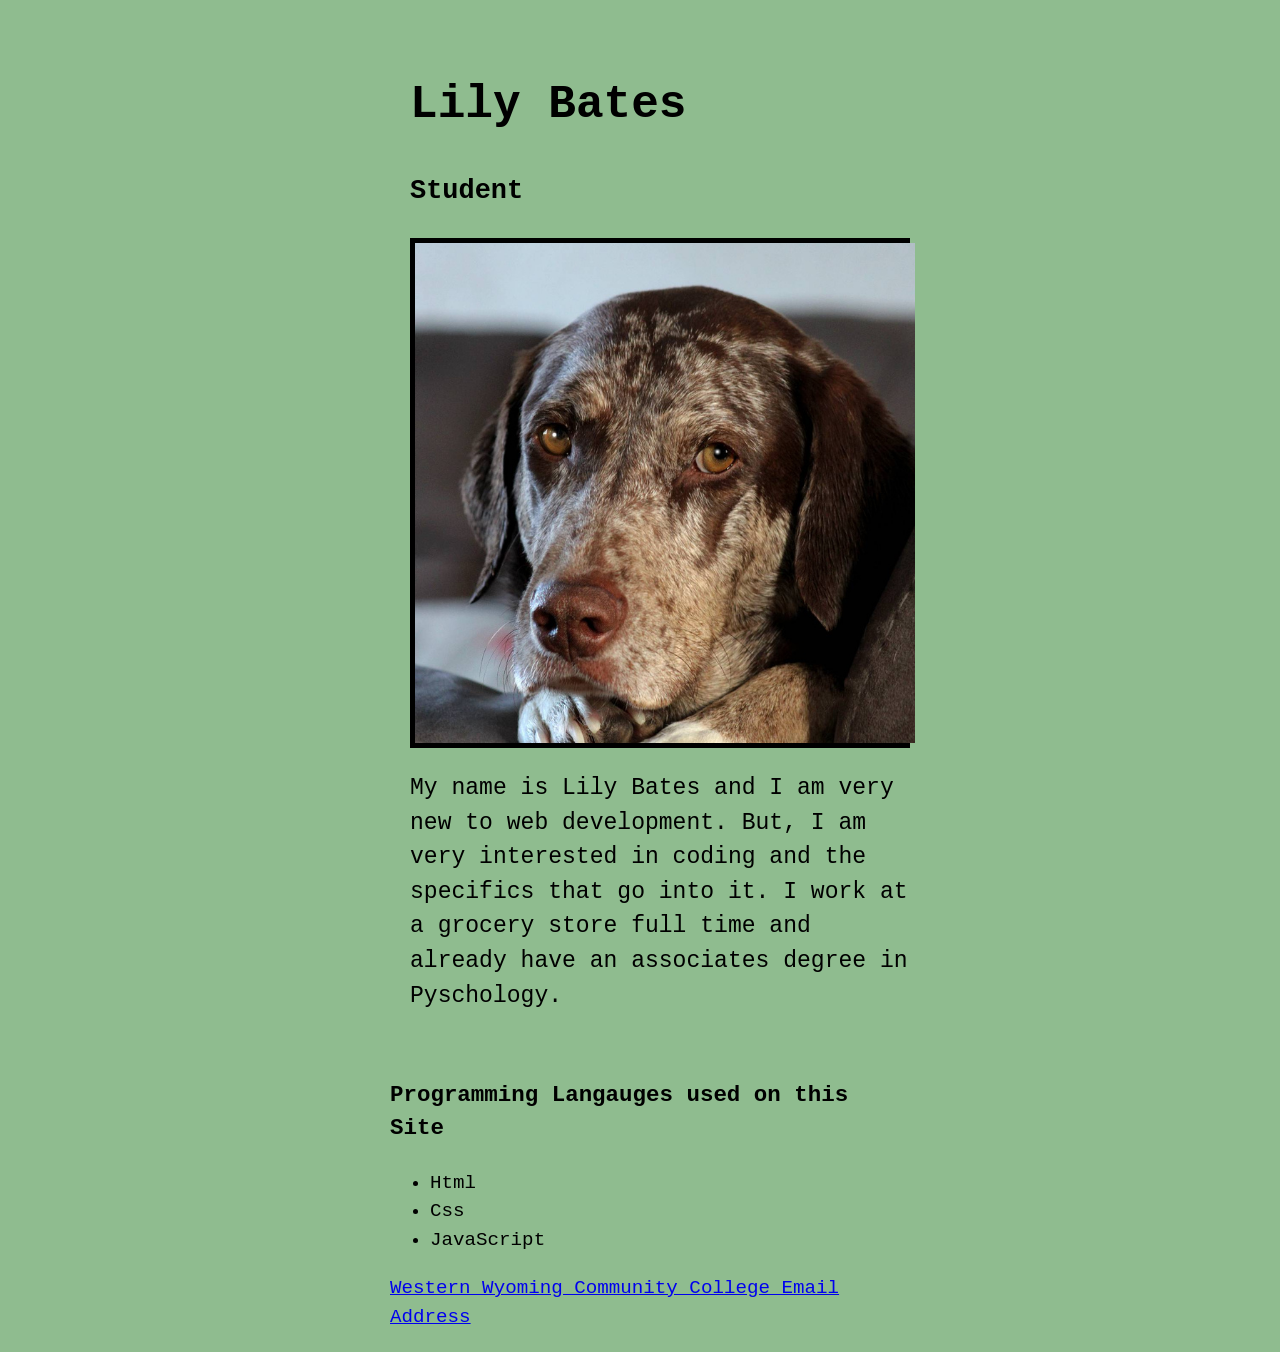
==== index.html @ d55552bf "deleted extra image" ====
<head> 
    <link rel="stylesheet" href="styles.css" />

</head>


<title> Lily Bates COSC1350 </title>

<header>

<h1> Lily Bates </h1>
<h3> Student </h3>
 <div class="box">
    <img
      alt="Picture of Charlotte"
      src="Untitled design.png" />
  </div>

<p> My name is Lily Bates and I am very new to web development. But, I am very interested in coding and the specifics that go into it. I work at a grocery store full time and already have an associates degree in Pyschology. </p>
</header>
<body> 
<div> 
    <h3> Programming Langauges used on this Site </h3>
    <ul>
        <li> Html </li>
        <li> Css </li>
        <li> JavaScript </li>
    </ul>
</div>
</body>
<footer> 
    <a href="LilyBates@westernwyoming.edu"> Western Wyoming Community College Email Address </a>
</footer>
---- styles.css ----
html {
    background-color: darkseagreen;
    
} 
title {
    margin: auto;
    font-family: 'Courier New', Courier, monospace;
}
header {
   margin: auto;
    font: 1.2em / 1.5 system-ui;
    padding: 20px;
 width: 500px;
 font-family: 'Courier New', Courier, monospace;
 .box {
     border: 5px solid rgb(0, 0, 0);
  width: auto;
}
}


body { 
     margin: auto;
    font: 1.2em / 1.5 system-ui;
    padding: 20px;
 width: 500px;
 font-family: 'Courier New', Courier, monospace;
}
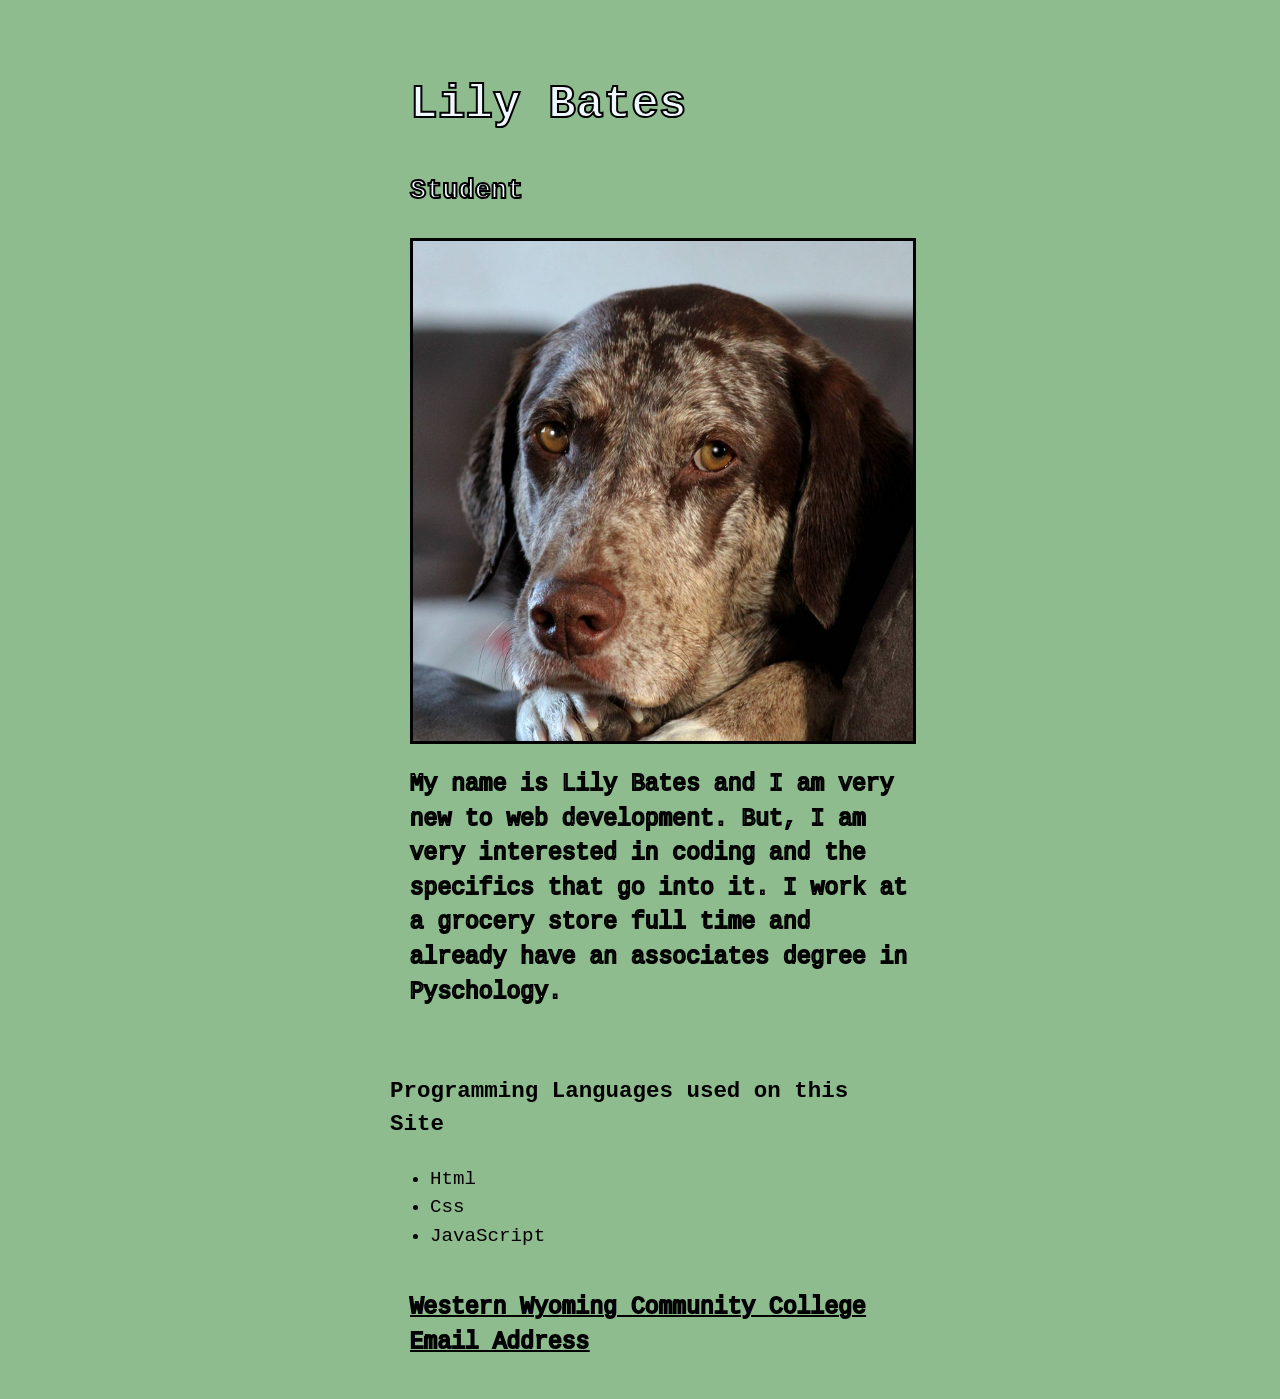
==== commit eddc7d34: "added footer font" ====
--- a/index.html
+++ b/index.html
@@ -20,7 +20,7 @@
 </header>
 <body> 
 <div> 
-    <h3> Programming Langauges used on this Site </h3>
+    <h3> Programming Languages used on this Site </h3>
     <ul>
         <li> Html </li>
         <li> Css </li>
--- a/styles.css
+++ b/styles.css
@@ -9,12 +9,15 @@
 header {
    margin: auto;
     font: 1.2em / 1.5 system-ui;
+    color: aliceblue;
+    -webkit-text-stroke: 2px black;
     padding: 20px;
  width: 500px;
  font-family: 'Courier New', Courier, monospace;
+ 
  .box {
-     border: 5px solid rgb(0, 0, 0);
-  width: auto;
+     border: 3px solid rgb(0, 0, 0);
+  width: 500px;
 }
 }
 
@@ -25,4 +28,14 @@
     padding: 20px;
  width: 500px;
  font-family: 'Courier New', Courier, monospace;
-}+}
+
+footer {
+    margin: auto;
+    font: 1.2em / 1.5 system-ui;
+    color: aliceblue;
+    -webkit-text-stroke: 2px black;
+    padding: 20px;
+ width: 500px;
+ font-family: 'Courier New', Courier, monospace;
+} 
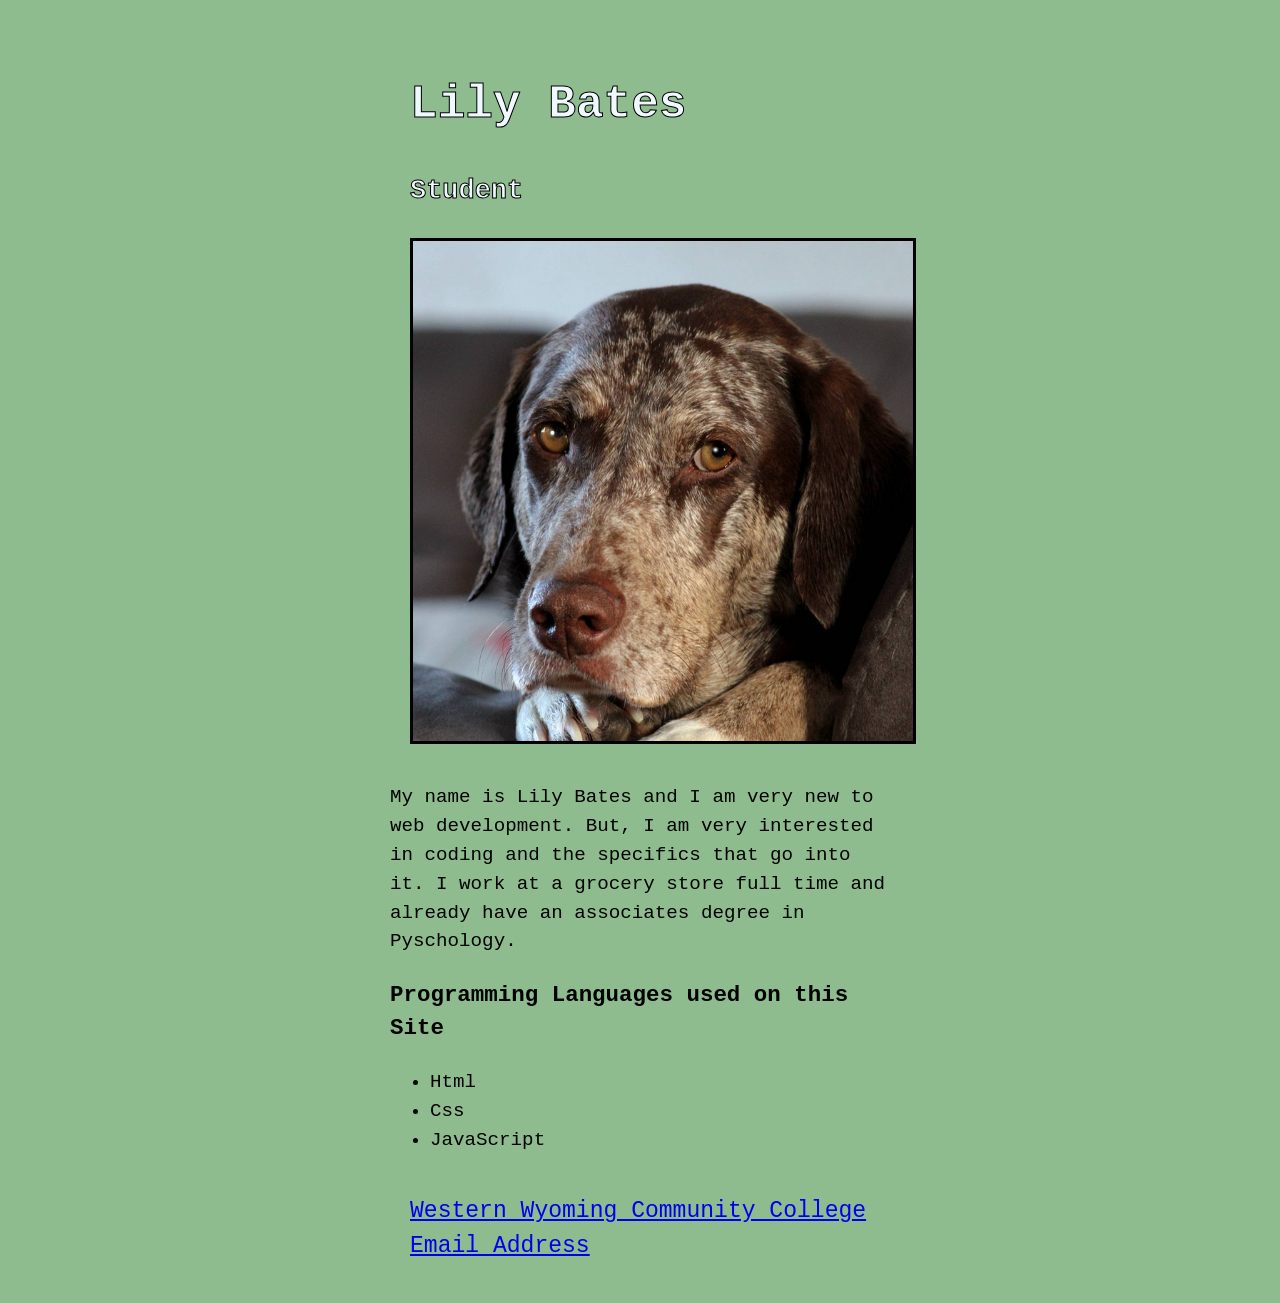
==== commit 3f363049: "moved p to the body and changed colors for font" ====
--- a/index.html
+++ b/index.html
@@ -15,10 +15,12 @@
       alt="Picture of Charlotte"
       src="Untitled design.png" />
   </div>
+</header>
 
-<p> My name is Lily Bates and I am very new to web development. But, I am very interested in coding and the specifics that go into it. I work at a grocery store full time and already have an associates degree in Pyschology. </p>
-</header>
+
 <body> 
+    <p> My name is Lily Bates and I am very new to web development. But, I am very interested in coding and the specifics that go into it. I work at a grocery store full time and already have an associates degree in Pyschology. </p>
+
 <div> 
     <h3> Programming Languages used on this Site </h3>
     <ul>
@@ -28,6 +30,7 @@
     </ul>
 </div>
 </body>
+
 <footer> 
     <a href="LilyBates@westernwyoming.edu"> Western Wyoming Community College Email Address </a>
 </footer>
--- a/styles.css
+++ b/styles.css
@@ -10,7 +10,7 @@
    margin: auto;
     font: 1.2em / 1.5 system-ui;
     color: aliceblue;
-    -webkit-text-stroke: 2px black;
+    -webkit-text-stroke: 1px black;
     padding: 20px;
  width: 500px;
  font-family: 'Courier New', Courier, monospace;
@@ -20,7 +20,6 @@
   width: 500px;
 }
 }
-
 
 body { 
      margin: auto;
@@ -34,7 +33,6 @@
     margin: auto;
     font: 1.2em / 1.5 system-ui;
     color: aliceblue;
-    -webkit-text-stroke: 2px black;
     padding: 20px;
  width: 500px;
  font-family: 'Courier New', Courier, monospace;
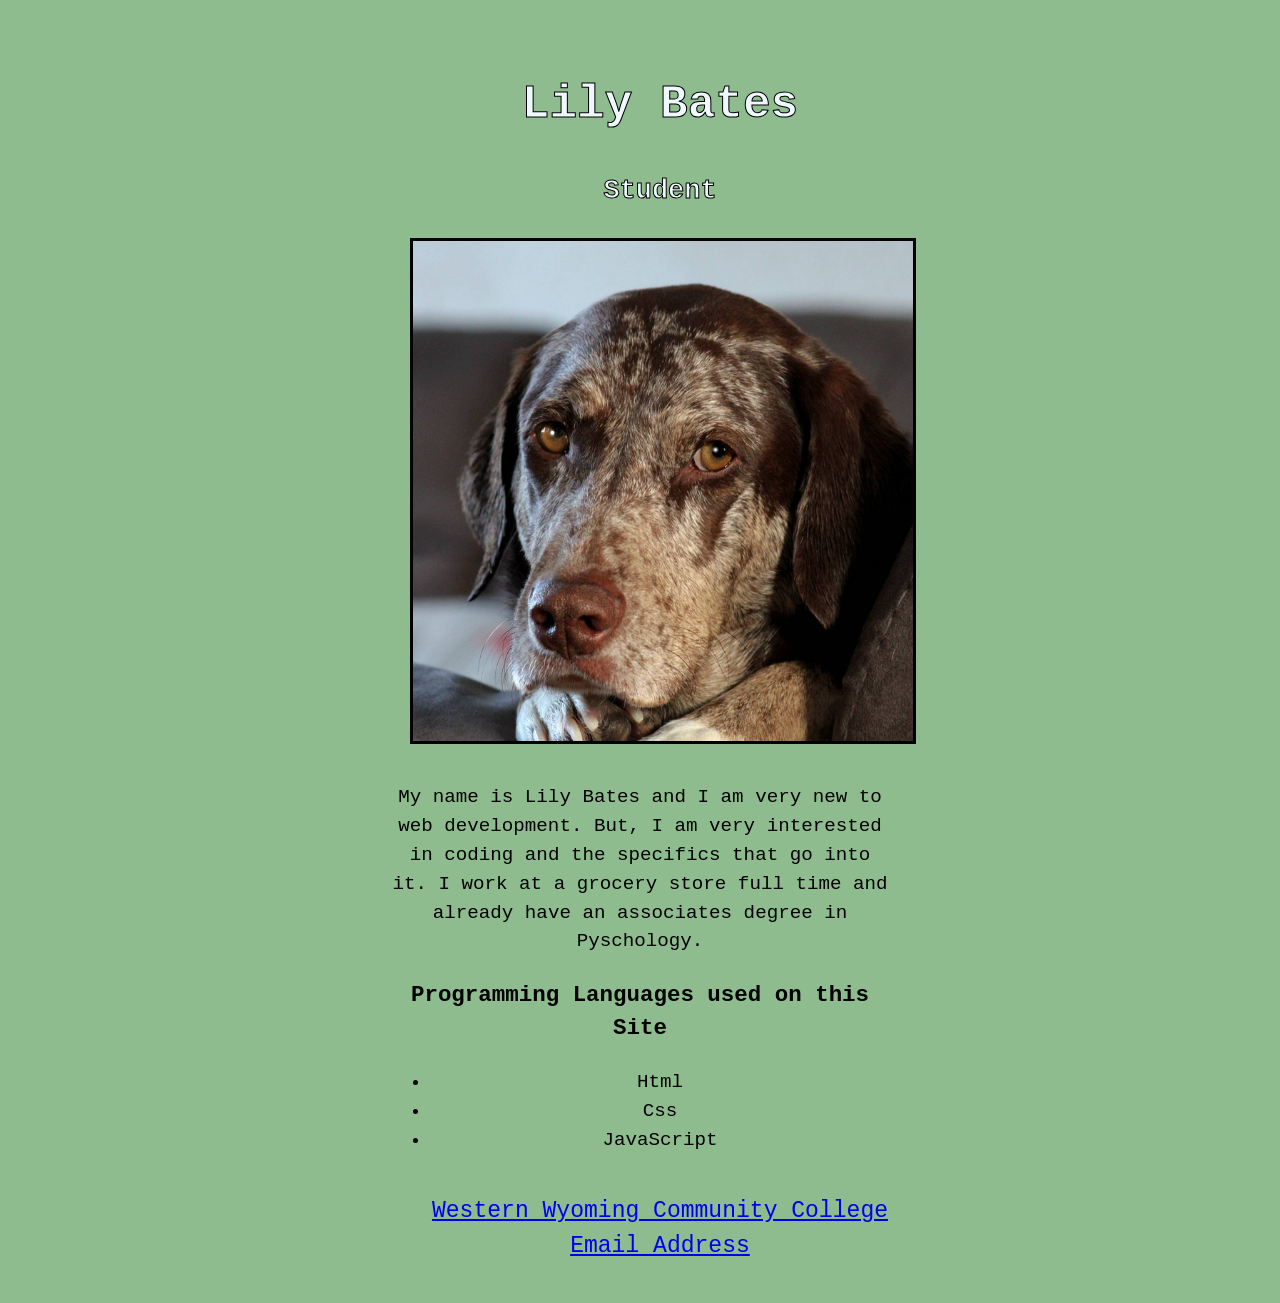
==== commit 7ef2f24e: "so confused but figuring it out" ====
--- a/index.html
+++ b/index.html
@@ -4,9 +4,11 @@
 </head>
 
 
-<title> Lily Bates COSC1350 </title>
+
 
 <header>
+
+<title> Lily Bates COSC1350 </title>
 
 <h1> Lily Bates </h1>
 <h3> Student </h3>
@@ -19,16 +21,19 @@
 
 
 <body> 
+    <div id="wrapper">
     <p> My name is Lily Bates and I am very new to web development. But, I am very interested in coding and the specifics that go into it. I work at a grocery store full time and already have an associates degree in Pyschology. </p>
 
-<div> 
-    <h3> Programming Languages used on this Site </h3>
-    <ul>
-        <li> Html </li>
-        <li> Css </li>
-        <li> JavaScript </li>
-    </ul>
-</div>
+        <div> 
+        <h3> Programming Languages used on this Site </h3>
+        <ul>
+            <li> Html </li>
+            <li> Css </li>
+            <li> JavaScript </li>
+        </ul>
+        </div>
+    </div>
+
 </body>
 
 <footer> 
--- a/styles.css
+++ b/styles.css
@@ -3,11 +3,12 @@
     
 } 
 title {
-    margin: auto;
+    margin: 0 auto;
     font-family: 'Courier New', Courier, monospace;
 }
 header {
-   margin: auto;
+   margin: 0 auto;
+   text-align: center;
     font: 1.2em / 1.5 system-ui;
     color: aliceblue;
     -webkit-text-stroke: 1px black;
@@ -21,19 +22,23 @@
 }
 }
 
-body { 
-     margin: auto;
-    font: 1.2em / 1.5 system-ui;
-    padding: 20px;
- width: 500px;
- font-family: 'Courier New', Courier, monospace;
+body {
+text-align: center;
+margin: 0 auto; 
+font: 1.2em / 1.5 system-ui; 
+padding: 20px;
+width: 500px;
+font-family: 'Courier New', Courier, monospace;
+
 }
 
+
 footer {
-    margin: auto;
+    margin: 0 auto;
     font: 1.2em / 1.5 system-ui;
-    color: aliceblue;
+    color:azure;
     padding: 20px;
- width: 500px;
- font-family: 'Courier New', Courier, monospace;
+    text-align: center;
+    width: 500px;
+    font-family: 'Courier New', Courier, monospace;
 } 
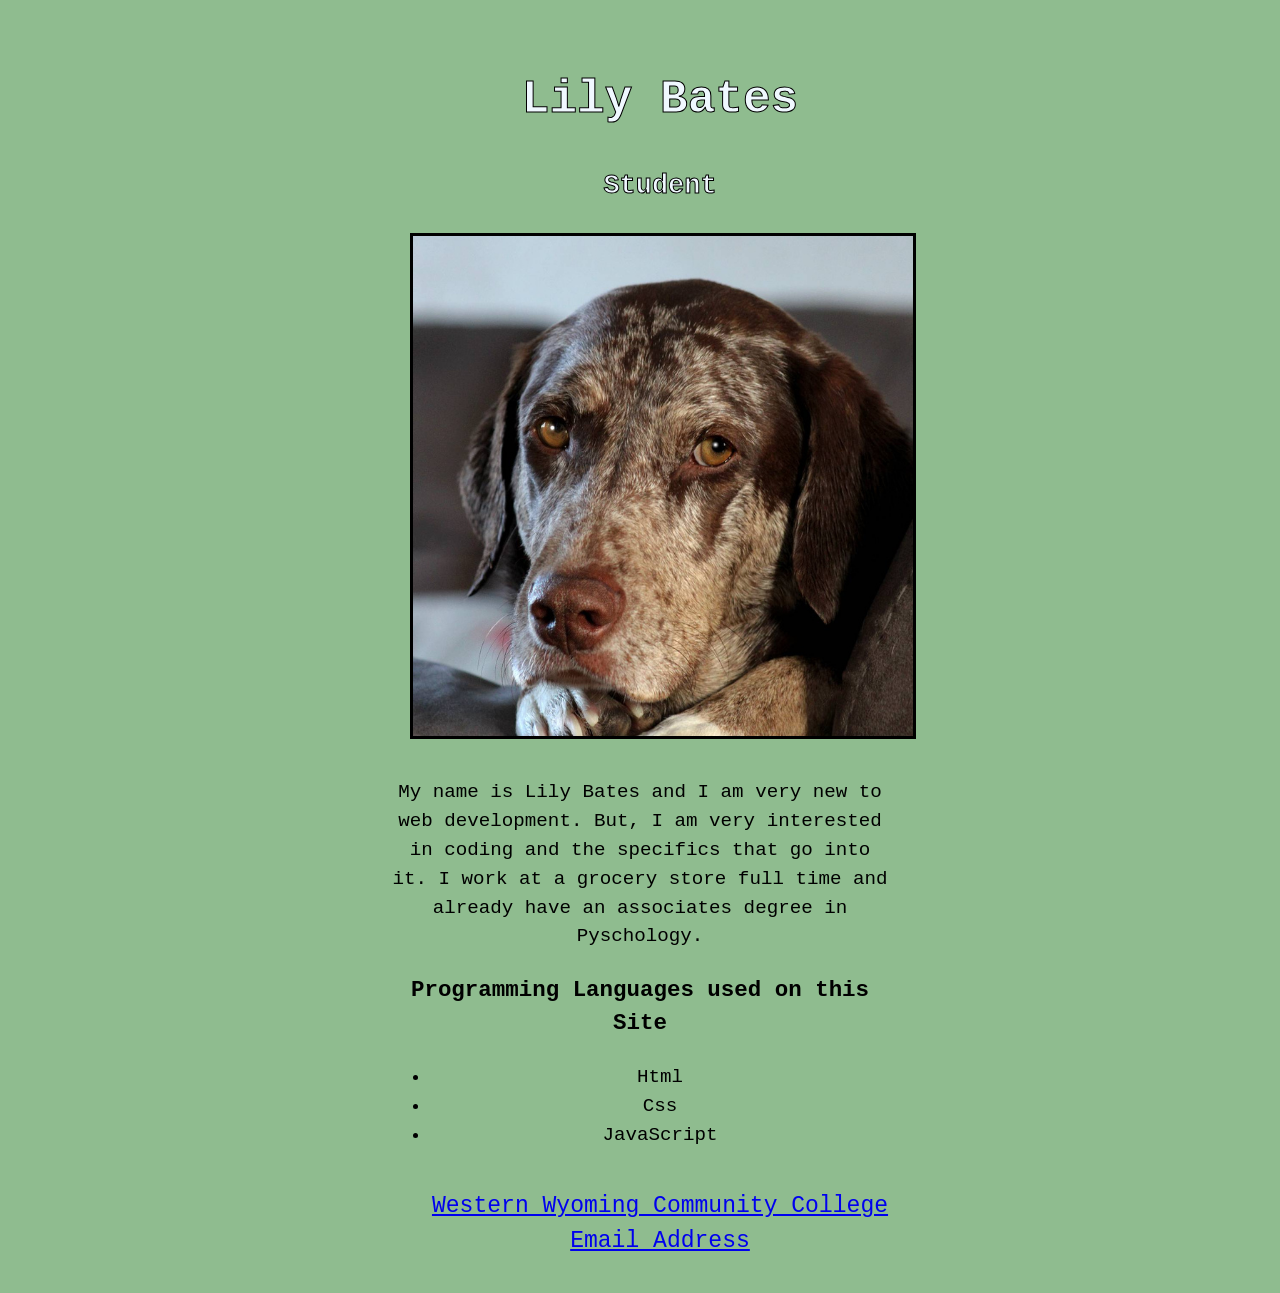
==== commit bc509229: "test" ====
--- a/index.html
+++ b/index.html
@@ -7,8 +7,6 @@
 
 
 <header>
-
-<title> Lily Bates COSC1350 </title>
 
 <h1> Lily Bates </h1>
 <h3> Student </h3>
--- a/styles.css
+++ b/styles.css
@@ -26,7 +26,7 @@
 text-align: center;
 margin: 0 auto; 
 font: 1.2em / 1.5 system-ui; 
-padding: 20px;
+padding: 15px;
 width: 500px;
 font-family: 'Courier New', Courier, monospace;
 
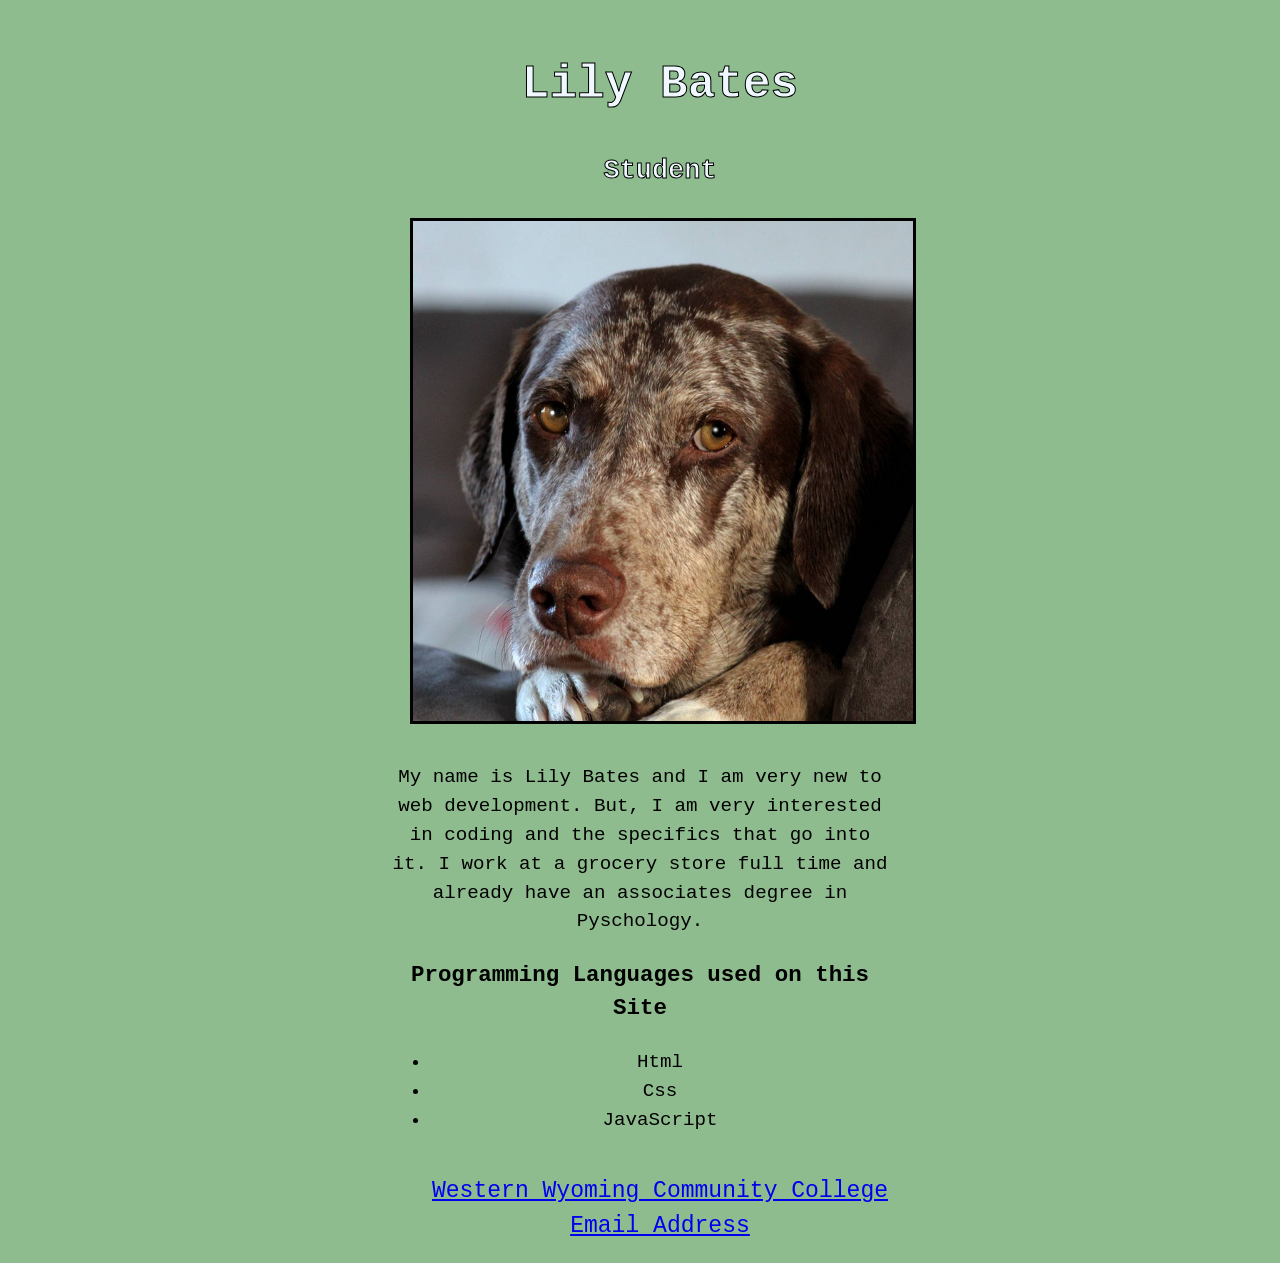
==== commit ef9c7c6d: "fun center time" ====
--- a/index.html
+++ b/index.html
@@ -19,7 +19,6 @@
 
 
 <body> 
-    <div id="wrapper">
     <p> My name is Lily Bates and I am very new to web development. But, I am very interested in coding and the specifics that go into it. I work at a grocery store full time and already have an associates degree in Pyschology. </p>
 
         <div> 
@@ -30,7 +29,7 @@
             <li> JavaScript </li>
         </ul>
         </div>
-    </div>
+    
 
 </body>
 
--- a/styles.css
+++ b/styles.css
@@ -10,31 +10,30 @@
    margin: 0 auto;
    text-align: center;
     font: 1.2em / 1.5 system-ui;
-    color: aliceblue;
-    -webkit-text-stroke: 1px black;
+        color: aliceblue;
+        -webkit-text-stroke: 1px black;
     padding: 20px;
- width: 500px;
- font-family: 'Courier New', Courier, monospace;
+    width: 500px;
+    font-family: 'Courier New', Courier, monospace;
  
  .box {
      border: 3px solid rgb(0, 0, 0);
-  width: 500px;
+    width: 500px;
 }
 }
 
 body {
-text-align: center;
-margin: 0 auto; 
-font: 1.2em / 1.5 system-ui; 
-padding: 15px;
-width: 500px;
-font-family: 'Courier New', Courier, monospace;
-
-}
+    margin: auto;
+    text-align: center;
+    font: 1.2em / 1.5 system-ui; 
+    padding: 20 px;
+    width: 500px;
+    font-family: 'Courier New', Courier, monospace;
+} 
 
 
 footer {
-    margin: 0 auto;
+    margin: auto;
     font: 1.2em / 1.5 system-ui;
     color:azure;
     padding: 20px;
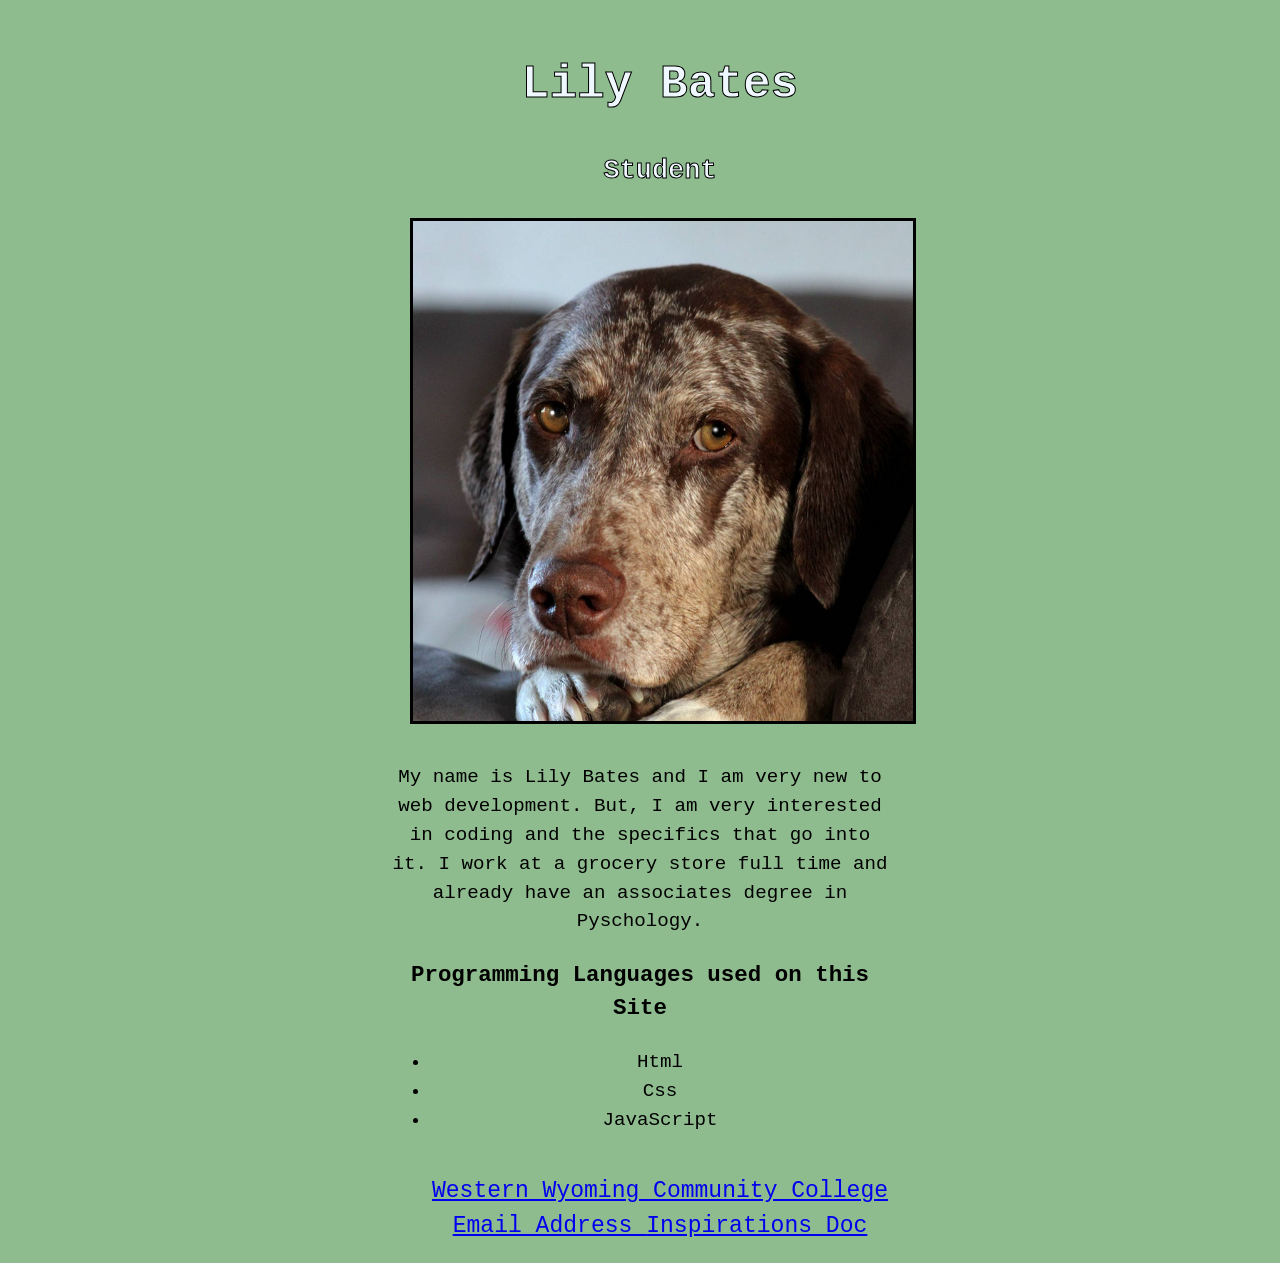
==== commit 7ac4ab9f: "trying to access webserve on inspirations file" ====
--- a/index.html
+++ b/index.html
@@ -35,4 +35,5 @@
 
 <footer> 
     <a href="LilyBates@westernwyoming.edu"> Western Wyoming Community College Email Address </a>
+    <a href="inspirations.html"> Inspirations Doc </a>
 </footer>
--- a/styles.css
+++ b/styles.css
@@ -2,24 +2,27 @@
     background-color: darkseagreen;
     
 } 
+
+
 title {
     margin: 0 auto;
     font-family: 'Courier New', Courier, monospace;
 }
 header {
-   margin: 0 auto;
-   text-align: center;
+    margin: auto;
+    text-align: center;
     font: 1.2em / 1.5 system-ui;
         color: aliceblue;
         -webkit-text-stroke: 1px black;
     padding: 20px;
     width: 500px;
     font-family: 'Courier New', Courier, monospace;
+   
  
  .box {
      border: 3px solid rgb(0, 0, 0);
     width: 500px;
-}
+} 
 }
 
 body {
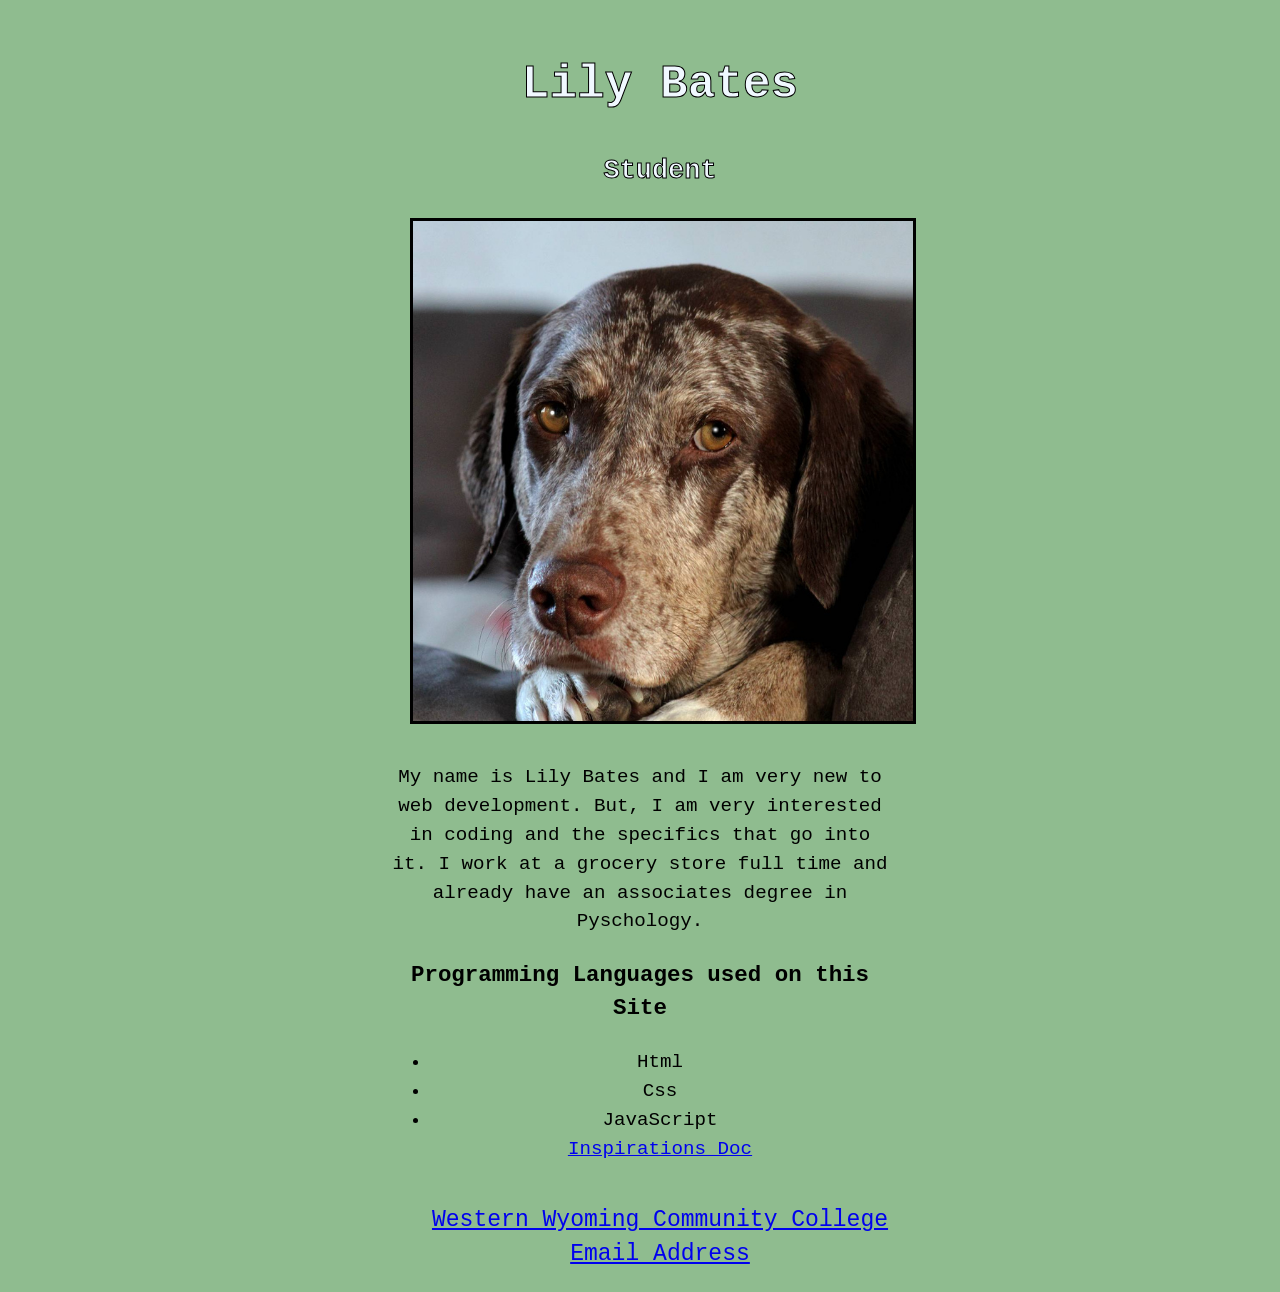
==== commit 19a0a1a0: "can't even see changes on regular site now?" ====
--- a/index.html
+++ b/index.html
@@ -27,6 +27,7 @@
             <li> Html </li>
             <li> Css </li>
             <li> JavaScript </li>
+             <a href="inspirations.html"> Inspirations Doc </a>
         </ul>
         </div>
     
@@ -35,5 +36,5 @@
 
 <footer> 
     <a href="LilyBates@westernwyoming.edu"> Western Wyoming Community College Email Address </a>
-    <a href="inspirations.html"> Inspirations Doc </a>
+   
 </footer>
